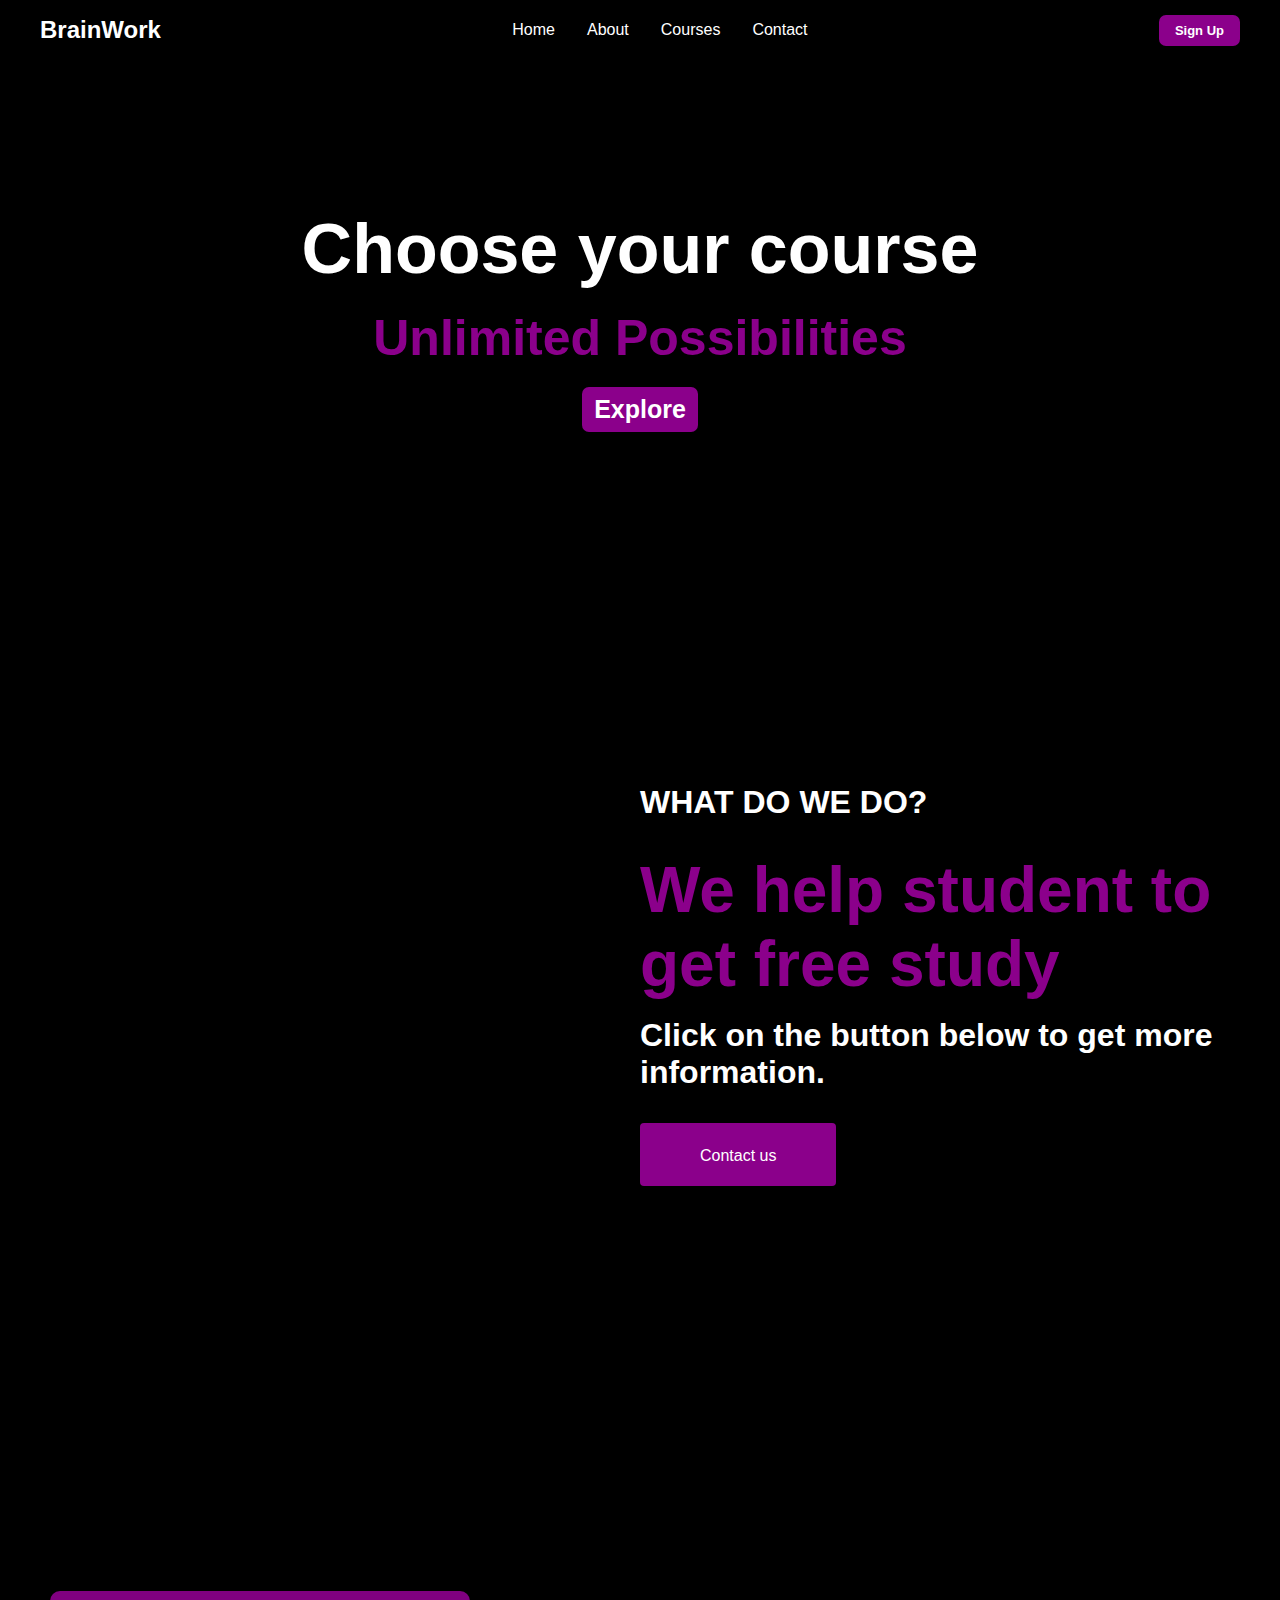
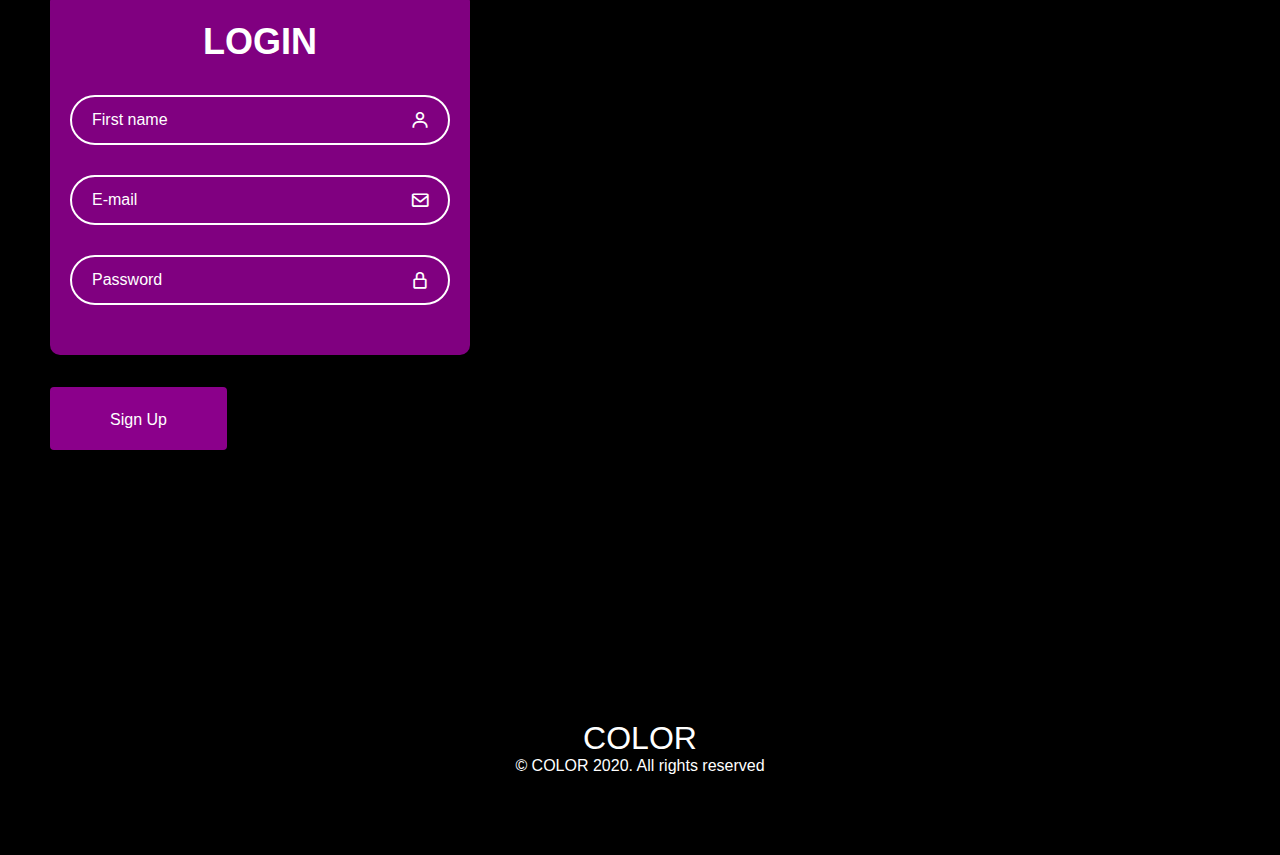
==== landing.html @ 7468606d "Initial commit" ====
<!DOCTYPE html>
<html lang="en">
<head>
    <meta charset="UTF-8">
    <meta name="viewport" content="width=device-width, initial-scale=1.0">

    <link rel="stylesheet" href="https://cdnjs.cloudflare.com/ajax/libs/font-awesome/6.4.2/css/all.min.css" integrity="sha512-z3gLpd7yknf1YoNbCzqRKc4qyor8gaKU1qmn+CShxbuBusANI9QpRohGBreCFkKxLhei6S9CQXFEbbKuqLg0DA==" crossorigin="anonymous" referrerpolicy="no-referrer" />

    <title>Онлайн школа BrainWork</title>
    <link rel="stylesheet" type="text/css" href="style.css">

    <link href='https://unpkg.com/boxicons@2.1.4/css/boxicons.min.css' rel='stylesheet'>

    <link type="image/x-icon" href="/favicon-16x16.png" rel="shortcut icon">
    <link type="Image/x-icon" href="/favicon-16x16.png" rel="icon">

</head>
<body>
<header>
    <div class="navbar">
        <div class="logo">
            <a href="#"> BrainWork </a>
        </div>

        <ul class="links">
            <li> <a href="hero">Home</a> </li>
            <li> <a href="about">About</a> </li>
            <li> <a href="courses">Courses</a> </li>
            <li> <a href="contact">Contact</a> </li>
        </ul>

        <a href="#" class="action_btn"> Sign Up </a>

    </div>
</header>

<div class="first_block">
    <h1> Choose your course</h1>
    <h2>Unlimited Possibilities </h2>
    <a href="#">Explore</a>
</div>

<div class="main" id="about">
    <div class="main__container">

        <div class="main__img--container">
            <div class="main__img--card"><i class="fa-solid fa-chalkboard"></i></div>
        </div>

        <div class="main__content">
            <h1>What do we do?</h1>
            <h2>We help student to get free study</h2>
            <p>Click on the button below to get more information.</p>
            <button class="main__btn"><a href="#">Contact us</a></button>
        </div>
    </div>
</div>

<div class="third block">

    <div class="main" id="sign-up">
        <div class="main__container">
            <div class="main__content">
                <form action="">

                    <h1>Login</h1>
                    <div class="input-bot">
                        <input type="text" placeholder="First name" required>
                        <i class='bx bx-user'></i>
                    </div>

                    <div class="input-bot">
                        <input type="email" placeholder="E-mail" required>
                        <i class='bx bx-envelope' ></i>
                    </div>

                    <div class="input-bot">
                        <input type="password" placeholder="Password" required>
                        <i class='bx bx-lock-alt' ></i>
                    </div>

                </form>
                <button class="main__btn"><a href="#">Sign Up</a></button>
            </div>
            <div class="main__img--container">
                <div class="main__img--card" id="card-2">
                    <i class="fa-solid fa-graduation-cap"></i>
                </div>
            </div>
        </div>
    </div>

</div>

<div class="footer">
    <div class="footer__logo">
        <a href="/" id="footer__logo">COLOR</a>
    </div>
    <p class="website__rights">© COLOR 2020. All rights reserved</p>

</div>

</body>
</html>
---- style.css ----
* {
    margin: 0;
    padding: 0;
    box-sizing: border-box;
    font-family: 'Open Sans', sans-serif;
}

body {
    height: 1000px;
    background-color: black;
    background-size: cover;
    background-position: center;
}

li {
    list-style: none;

}

a {
    text-decoration: none;
    color: #fff;
    font-size: 16px;
}

a:hover {
    color: darkmagenta;
}

header {
    position: relative;
    padding: 0 32px;
}

.navbar {
    width: 100%;
    height: 60px;
    max-width: 1200px;
    margin: 0 auto;
    display: flex;
    align-items: center;
    justify-content: space-between;
}

.navbar .logo a {
    font-size: 24px;
    font-weight: bold;
}

.navbar .links {
    display: flex;
    gap: 32px;
}

.action_btn {
    background-color: darkmagenta;
    color: #fff;
    padding: 8px 16px;
    border: none;
    outline: none;
    border-radius: 7px;
    font-size: 13px;
    font-weight: bold;
    cursor: pointer;
    transition: scale 0.2s ease;
}

.action_btn:hover {
    scale: 1.05;
    color: #fff;
}

.action_btn:active {
    scale: 0.95;
}

.first_block {
    height: 500px;
    display: flex;
    flex-direction: column;
    justify-content: center;
    align-items: center;
    text-align: center;
    color: white;
}

.first_block h1 {
    font-size: 70px;
    font-weight: bold;
    padding-top: 20px;
}

.first_block h2 {
    font-size: 50px;
    font-weight: bold;
    padding-top: 20px;
    color: darkmagenta;
}

.first_block a {
    background-color: darkmagenta;
    color: #fff;
    padding: 8px 12px;
    border: none;
    outline: none;
    border-radius: 7px;
    font-size: 25px;
    font-weight: bold;
    cursor: pointer;
    transition: scale 0.2s ease;
    margin-top: 20px;
}

.first_block a:hover {
    scale: 1.05;
    color: #fff;
}

.first_block a:active {
    scale: 0.95;
}

.main {
    background-color: black;
    padding: 160px 0;
}

.main__container {
    display: grid;
    grid-template-columns: 1fr 1fr;
    align-items: center;
    justify-content: center;
    margin: 0 auto;
    height: 90%;
    width: 100%;
    max-width: 1300px;
    padding: 0 50px;
}

.main__content {
    color: #fff;
    width: 100%;
}

.main__content h1 {
    font-size: 32px;
    color: white;
    text-transform: uppercase;
    margin-bottom: 32px;
    padding-top: 10px;
}

.main__content h2 {
    font-size: 64px;
    color: darkmagenta;
    background-size: 100%;
}

.main__content p {
    margin-top: 16px;
    font-size: 32px;
    font-weight: 700;
}

.main__btn {
    background-color: darkmagenta;
    padding: 20px 60px;
    border: none;
    border-radius: 4px;
    margin-top: 32px;
    cursor: pointer;
    position: relative;
    outline: none;
    font-size: 20px;
}

.main__btn a:hover{
    scale: 1.05;
    color: #fff;
}

.main__btn a:active {
    scale: 0.95;
}

.main__img--container {
    text-align: center;
}

.main__img--card {
    margin: 10px;
    height: 500px;
    width: 500px;
    border-radius: 4px;
    display: flex;
    flex-direction: column;
    justify-content: center;
    color: #fff;
}

.fa-chalkboard,
.fa-graduation-cap {
    font-size: 225px;
}

#card-2 {
    color: #fff;

}

.wrapper {
    height: 500px;
    display: flex;
}

.wrapper form {
    justify-content: right;
}

.main__content form {
    margin: 0;
    box-sizing: border-box;
    width: 420px;
    background: purple;
    color: #fff;
    border-radius: 10px;
    padding: 20px 20px;

}

.main__content form h1 {
    font-size: 36px;
    text-align: center;
}

.main__content .input-bot {
    position: relative;
    width: 100%;
    height: 50px;
    margin: 30px 0;
}

.input-bot input {
    width: 100%;
    height: 100%;
    background: transparent;
    outline: none;
    border: 2px solid rgb(255, 255, 255);
    border-radius: 40px;
    font-size: 16px;
    color: white;
    padding: 20px 45px 20px 20px;
}

.input-bot input::placeholder {
    color: #fff;
}

.input-bot i {
    position: absolute;
    right: 20px;
    top: 50%;
    transform: translateY(-50%);
    font-size: 20px;
}

.footer {
    background-color: black;
    padding: 80px 0;
    display: flex;
    flex-direction: column;
    justify-content: center;
    align-items: center;
}

#footer__logo {
    color: #fff;
    display: flex;
    align-items: center;
    cursor: pointer;
    text-decoration: none;
    font-size: 32px;
}

.website__rights {
    color: #fff;
}
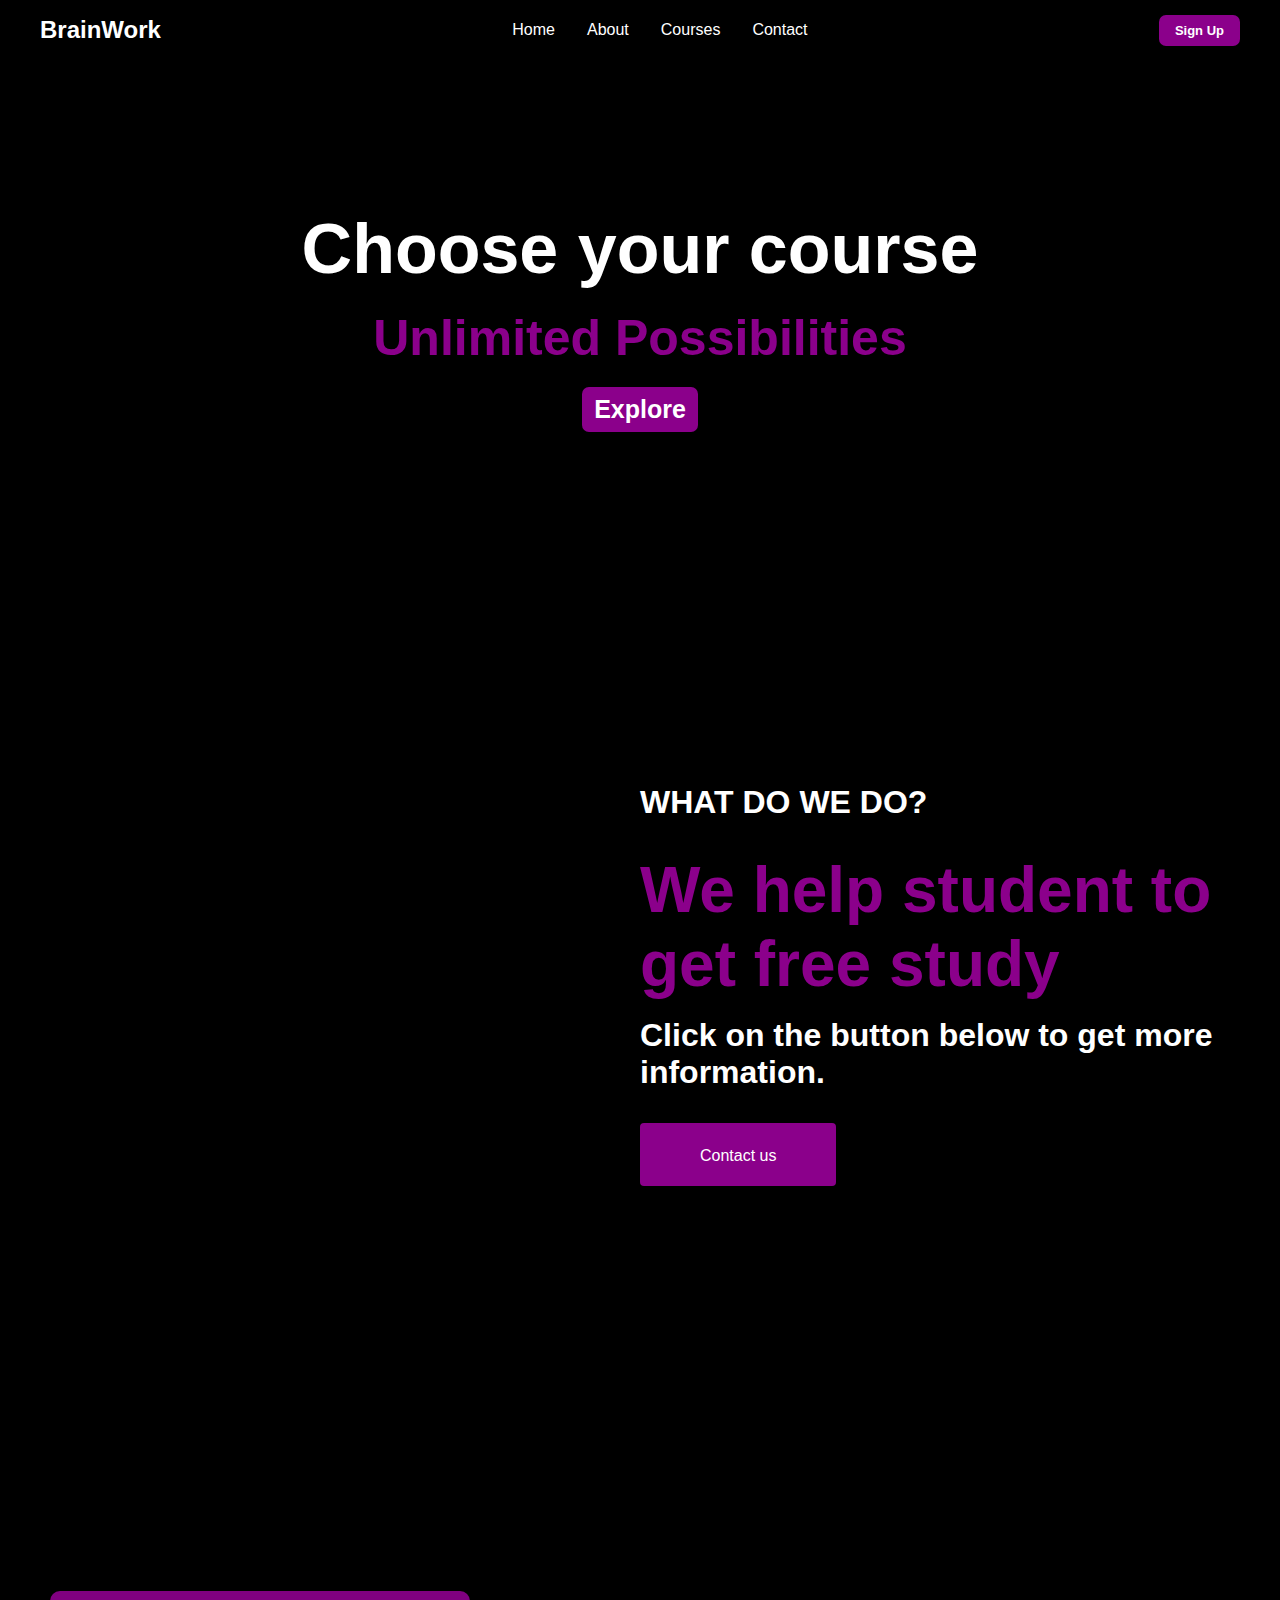
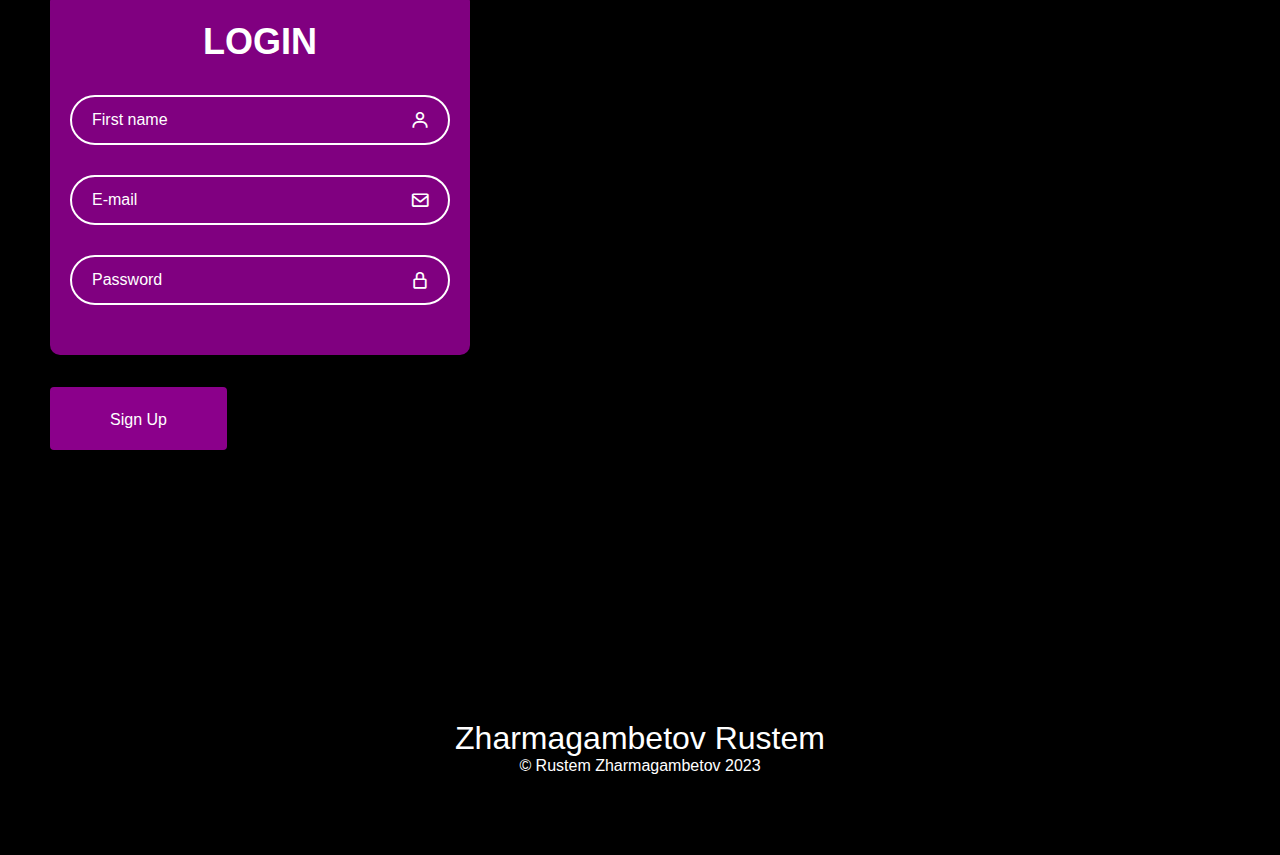
==== commit 26ccd180: "qwerty" ====
--- a/landing.html
+++ b/landing.html
@@ -23,10 +23,10 @@
         </div>
 
         <ul class="links">
-            <li> <a href="hero">Home</a> </li>
-            <li> <a href="about">About</a> </li>
-            <li> <a href="courses">Courses</a> </li>
-            <li> <a href="contact">Contact</a> </li>
+            <li> <a href="#">Home</a> </li>
+            <li> <a href="#">About</a> </li>
+            <li> <a href="#">Courses</a> </li>
+            <li> <a href="#">Contact</a> </li>
         </ul>
 
         <a href="#" class="action_btn"> Sign Up </a>
@@ -65,17 +65,23 @@
 
                     <h1>Login</h1>
                     <div class="input-bot">
-                        <input type="text" placeholder="First name" required>
+                        <label>
+                            <input type="text" placeholder="First name" required>
+                        </label>
                         <i class='bx bx-user'></i>
                     </div>
 
                     <div class="input-bot">
-                        <input type="email" placeholder="E-mail" required>
+                        <label>
+                            <input type="email" placeholder="E-mail" required>
+                        </label>
                         <i class='bx bx-envelope' ></i>
                     </div>
 
                     <div class="input-bot">
-                        <input type="password" placeholder="Password" required>
+                        <label>
+                            <input type="password" placeholder="Password" required>
+                        </label>
                         <i class='bx bx-lock-alt' ></i>
                     </div>
 
@@ -94,9 +100,9 @@
 
 <div class="footer">
     <div class="footer__logo">
-        <a href="/" id="footer__logo">COLOR</a>
+        <a href="/" id="footer__logo">Zharmagambetov Rustem</a>
     </div>
-    <p class="website__rights">© COLOR 2020. All rights reserved</p>
+    <p class="website__rights">© Rustem Zharmagambetov 2023</p>
 
 </div>
 
